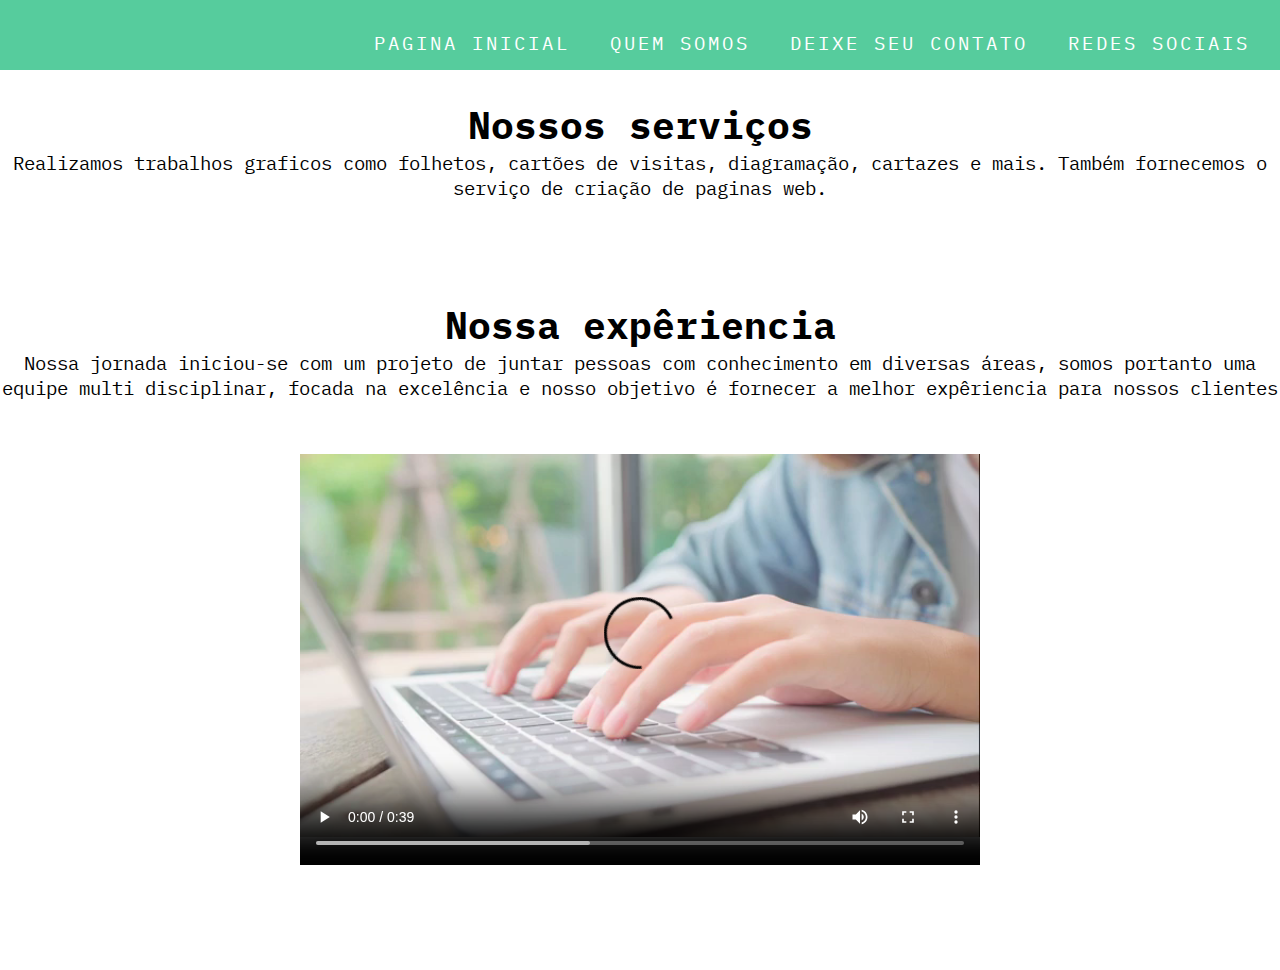
==== paginas/apresentacao.html @ 8cbaaf13 "Add files via upload" ====
<!DOCTYPE html>
<html lang="pt-br">
  <head>
    <meta charset="UTF-8" />     
    <link rel="stylesheet" type="text/css" href="../css/estilomenu.css">
    <link rel="stylesheet" type="text/css" href="../css/estiloport.css">
    <link rel="shortcut icon" href="../imagens/logo2.ico">  
  
    <style>
      @import url('https://fonts.googleapis.com/css2?family=Playball&display=swap');
      @import url('https://fonts.googleapis.com/css2?family=Finger+Paint&display=swap');
      @import url('https://fonts.googleapis.com/css2?family=Arima+Madurai:wght@300&display=swap');
      @import url('https://fonts.googleapis.com/css2?family=IBM+Plex+Mono:wght@200&display=swap');
    </style>

    <title>Design Digital</title>
  </head>
  <body>
    <header>
        <nav>
          <div id="topo">
            <div id="barranav">
                      
                        <div id="menu">
                            <ul>
                                <li><a href="../index.html" class="linkmenu">Pagina inicial</a></li>
                                <li>
                                    <a href="#" class="linkmenu">Quem somos</a>
                                    <ul class="submenu">
                                        <li><a href="../paginas/portfolio.html" class="linkmenu">Portfólio</a></li>
                                        <li><a href="../paginas/apresentacao.html" class="linkmenu">Apresentação</a></li>
                                    </ul>
                                </li>
                                <li><a href="../paginas/formulario.html" class="linkmenu">Deixe seu contato</a> </li>
                                <li><a href="../paginas/redes.html" class="linkmenu">Redes sociais</a> </li>
                            </ul>
                        </div>
                    </div>
                </div>
            </nav>
      </header>

    <section>
    <div class="apresentacao">
      <h1>Nossos serviços</h1>
      <p>Realizamos trabalhos graficos como folhetos, cartões de visitas, diagramação, cartazes e mais. Também fornecemos o serviço de criação de paginas web.</p>

      <h1>Nossa expêriencia</h1>
      <p>Nossa jornada iniciou-se com um projeto de juntar pessoas com conhecimento em diversas áreas, somos portanto uma equipe multi disciplinar, focada na excelência e nosso objetivo é fornecer a melhor expêriencia para nossos clientes</p></div>
    <br>  
    </section>

    <section div class="video">
      <video width="680" height="440" controls>
      <source src="../video/videoapre.mp4" type="video/mp4"></video>
    </section>

</body>
</html>
---- css/estilomenu.css ----
* {
    margin: 0;
    padding: 0;
}

body {
    margin: 0px;
    display: table;
    width: 100%;
    padding: 0;
}

#barranav {
    position: fixed;
    display: block;
    width:100%;
    background: #56CC9D;
    margin: 0%;
}

a#titulo:hover {
    text-decoration: overline;
}

a.linkmenu {
    font-family: 'IBM Plex Mono', monospace;

    color: white;
    text-align: center;
    text-decoration: none;
    padding: 5px 20px;
    letter-spacing: 3px;
}

a.linkmenu:hover {
    border: 5px solid white;
    transform: scale(1);
    box-shadow: 0 5px 15px rgba(0, 0, 0, 0.6);
    transition: 1.5s;
    opacity: 0.9;

}

#menu {
    padding: 10px;
    width: 100%;
    float: right;
    font-size: 16px;

}

#menu>ul {
    display: table;
    margin: 0px auto 5px;
    padding: 20px 0px 0px 0px;
    float: right;
    text-transform: uppercase;


}

#menu>ul>li {
    float: left;

}

#menu li {
    list-style: none;

}

.submenu {
    background: #56CC9D;
    margin: 3px 0px 0px;
    padding: 0;

}

.submenu li {
    margin: 10px;

}

.submenu a {
    display: block;
}

#menu .submenu {
    display: none;
}

#menu li:hover .submenu {
    display: block;
    position: absolute;
}

pre {
    margin: -1%;
}
---- css/estiloport.css ----
body,
ul,
li,
p {
  margin: 0px;
  padding: 0px;
  list-style: none;
  font-size: 1.2rem;
  font-family: 'IBM Plex Mono', monospace;
}

body {
  margin-bottom: 100px;
}

a {
  text-decoration: none;
  color: white;
}

h1 {
  text-align: center;
  margin-top: 100px;
}

img {
  max-width: 100%;
  display: block;
}



/* CSS FLEXBOX 1 */

.flex {
  display: flex;
  flex-wrap: wrap;
  max-width: 800px;
  margin: 0 auto;
}

.flex > div {
  flex: 1 1 200px;
  margin: 10px;
}

/* CSS GRID 1 */

.grid1 {
  display: grid;
  grid-template-columns: repeat(3, 1fr);
  max-width: 800px;
  padding: 10px;
  margin: 0 auto;
  grid-gap: 20px;
}

.grid1 > div:nth-child(n + 4) {
  display: grid;
  grid-template-columns: 1fr 1fr;
  grid-gap: 10px;
  align-items: center;
}

.grid1 > div.anuncio {
  grid-column: 1;
  grid-row: 2 / 5;
  border-top: 10px solid tomato;
  display: block;
}

figcaption{
    text-align: center;
    font-family: 'IBM Plex Mono', monospace;
}

.apresentacao{
  text-align: center;


}

.web1{
  margin-left: 200px;
  margin-top: 25px;
}

.video{
  margin-left: 300px;
}
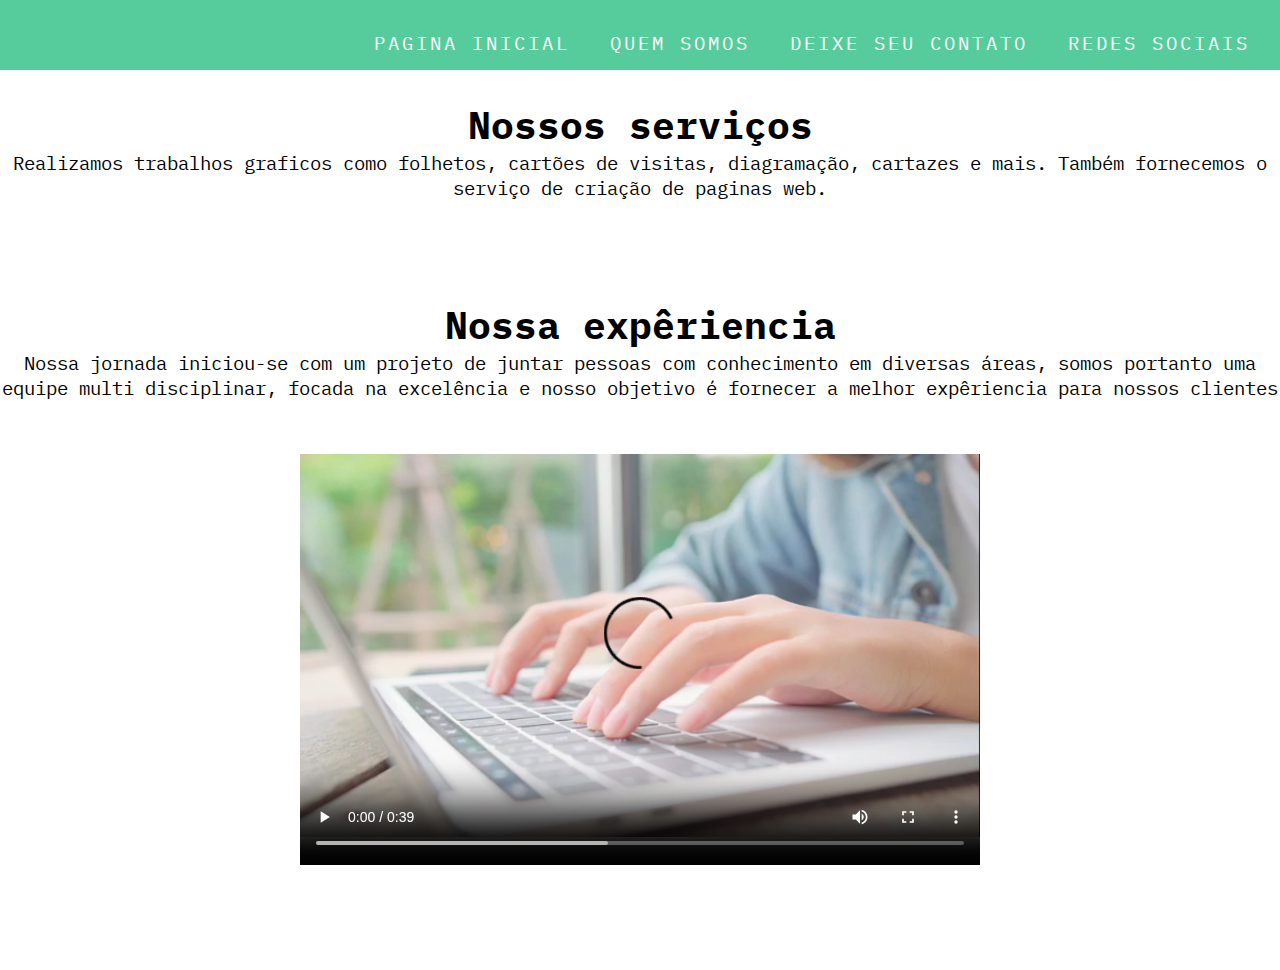
==== commit 51bf29f0: "Update apresentacao.html" ====
--- a/paginas/apresentacao.html
+++ b/paginas/apresentacao.html
@@ -4,7 +4,7 @@
     <meta charset="UTF-8" />     
     <link rel="stylesheet" type="text/css" href="../css/estilomenu.css">
     <link rel="stylesheet" type="text/css" href="../css/estiloport.css">
-    <link rel="shortcut icon" href="../imagens/logo2.ico">  
+    <link rel="shortcut icon" href="../imagens/imagens_index/logo2.ico">  
   
     <style>
       @import url('https://fonts.googleapis.com/css2?family=Playball&display=swap');
@@ -56,4 +56,4 @@
     </section>
 
 </body>
-</html>+</html>
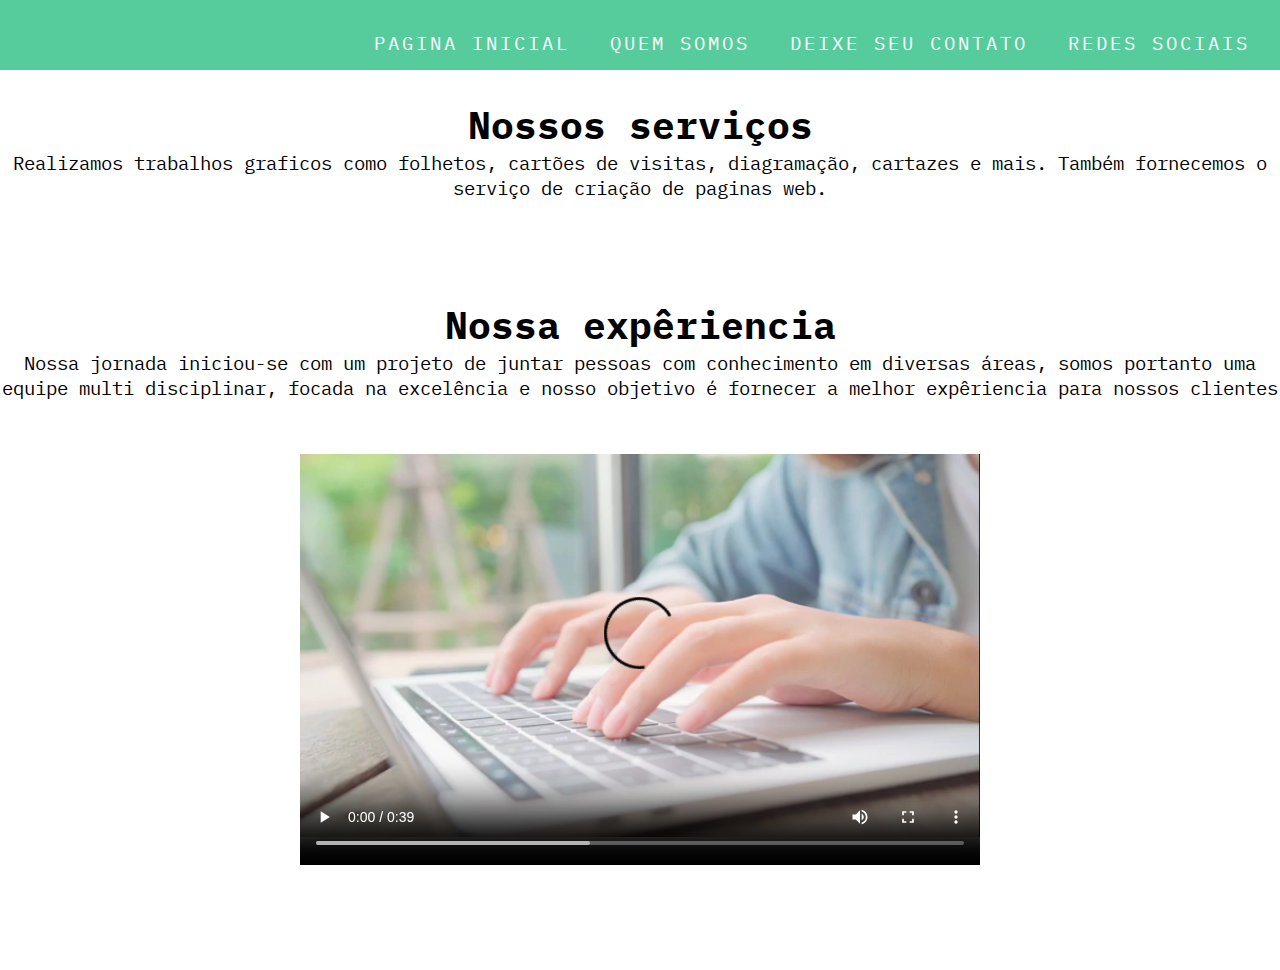
==== commit b72b652d: "Update apresentacao.html" ====
--- a/paginas/apresentacao.html
+++ b/paginas/apresentacao.html
@@ -4,7 +4,7 @@
     <meta charset="UTF-8" />     
     <link rel="stylesheet" type="text/css" href="../css/estilomenu.css">
     <link rel="stylesheet" type="text/css" href="../css/estiloport.css">
-    <link rel="shortcut icon" href="../imagens/imagens_index/logo2.ico">  
+    <link rel="shortcut icon" href="/imagens/imagens_index/logo2.ico">  
   
     <style>
       @import url('https://fonts.googleapis.com/css2?family=Playball&display=swap');
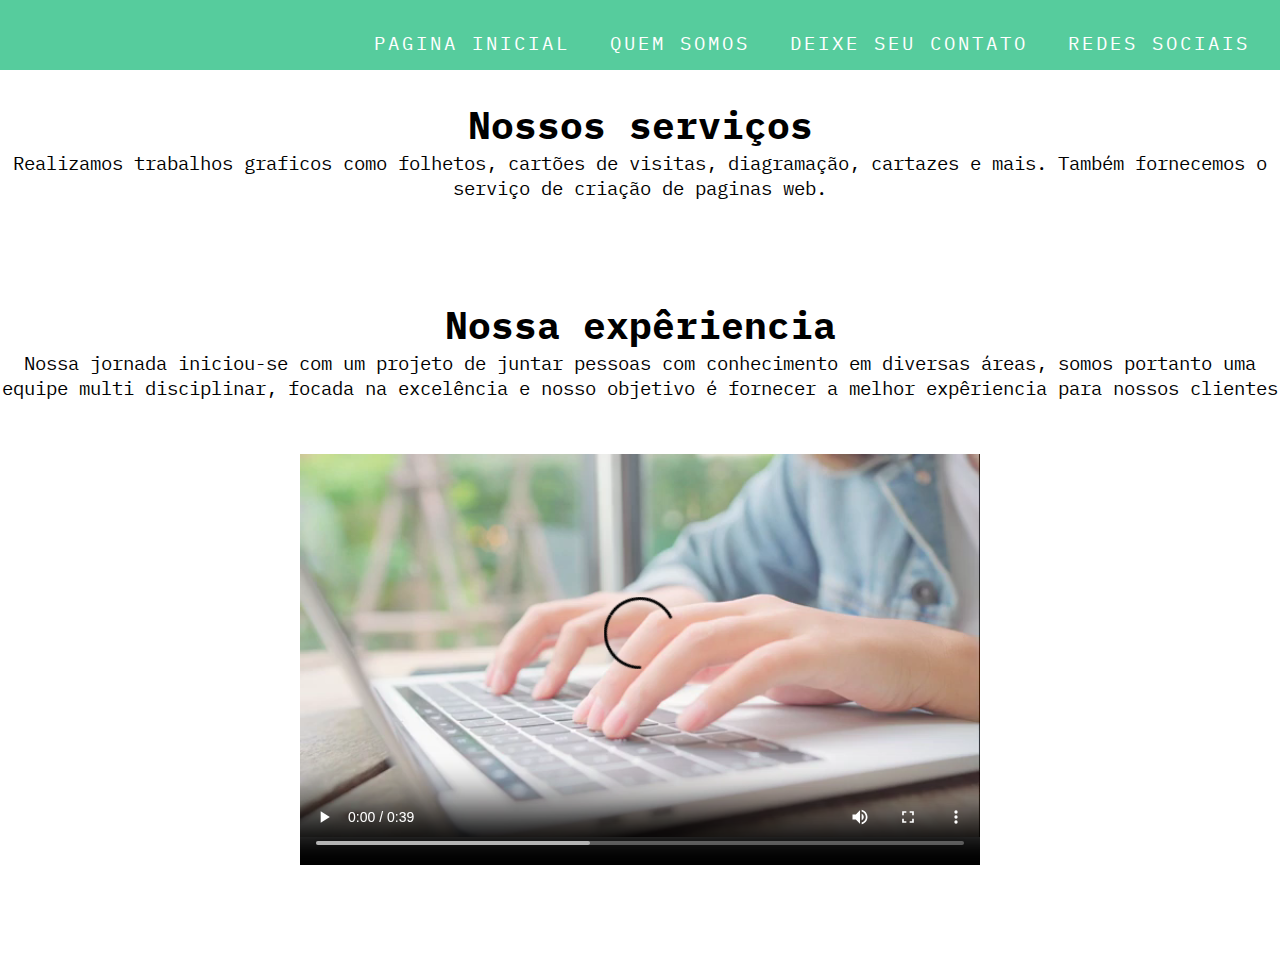
==== commit 85b4f3ca: "Update apresentacao.html" ====
--- a/paginas/apresentacao.html
+++ b/paginas/apresentacao.html
@@ -4,7 +4,7 @@
     <meta charset="UTF-8" />     
     <link rel="stylesheet" type="text/css" href="../css/estilomenu.css">
     <link rel="stylesheet" type="text/css" href="../css/estiloport.css">
-    <link rel="shortcut icon" href="/imagens/imagens_index/logo2.ico">  
+    <link rel="shortcut icon" href="../imagens/imagens_index/logo2.ico">  
   
     <style>
       @import url('https://fonts.googleapis.com/css2?family=Playball&display=swap');
